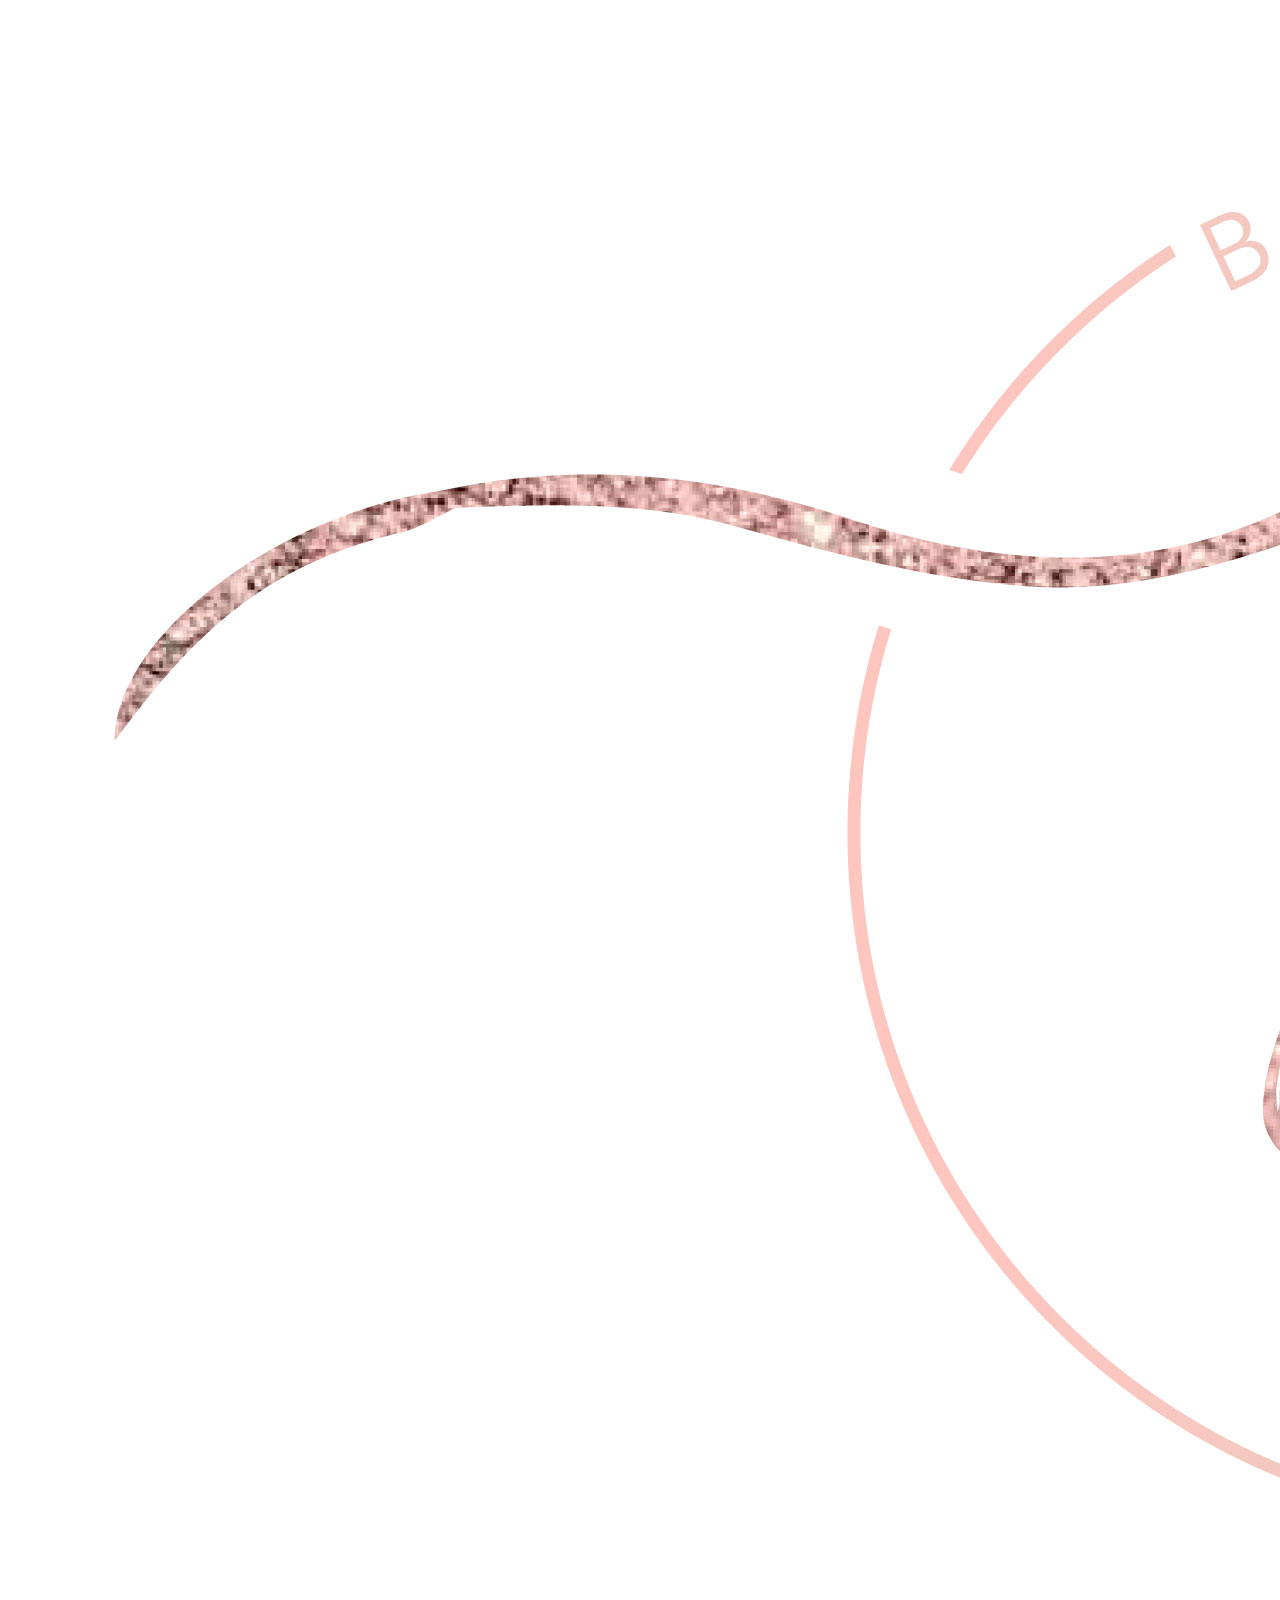
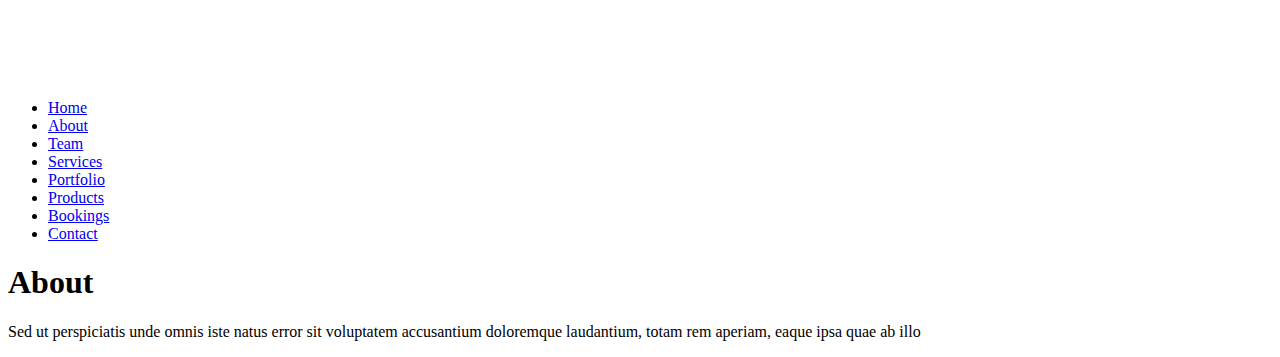
==== pages/about.html @ 52d887a4 "Updating pages with relative information" ====
<!DOCTYPE html>
<html lang="en">

<head>
    <meta charset="UTF-8">
    <meta http-equiv="X-UA-Compatible" content="IE=edge">
    <meta name="viewport" content="width=device-width, initial-scale=1.0">
    <link rel="stylesheet" type="text/css" href="css/style.css">
    <title>About</title>
</head>

<body>
    <div class="wrapper">

        <div class="slide">
            <div id="navbar" class="header">
                <img class="logo" src="../images/Logo-Submark-JPG.jpg" />
                <div class="menu">
                    <ul>
                        <li><a href="../index.html">Home</a></li>
                        <li><a href="about.html">About</a></li>
                        <li><a href="team.html">Team</a></li>
                        <li><a href="services.html">Services</a></li>
                        <li><a href="portfolio.html">Portfolio</a></li>
                        <li><a href="products.html">Products</a></li>
                        <li><a href="bookings.html">Bookings</a></li>
                        <li><a href="contact.html">Contact</a></li>
                    </ul>
                </div>
            </div>
            <div class="content">
                <div class="content-title">
                    <h1> <a name="About"></a>About</h1>
                    <div class="border">
                        <span></span>
                        <span></span>
                        <span></span>
                    </div>
                </div>
                <p class="content-desc">
                    Sed ut perspiciatis unde omnis iste natus error sit voluptatem accusantium doloremque laudantium,
                    totam
                    rem aperiam, eaque ipsa quae ab illo
                </p>
            </div>
</body>

</html>
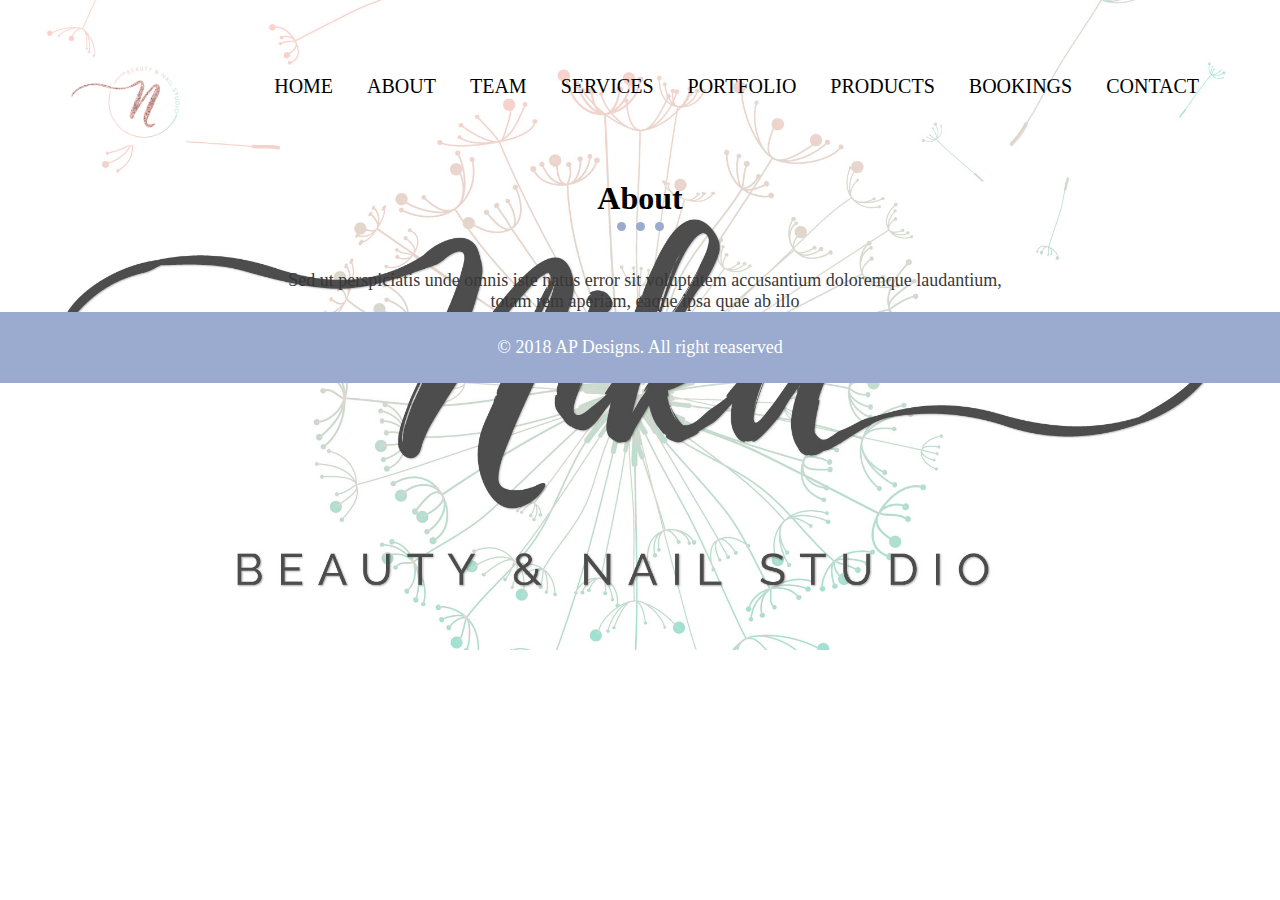
==== commit b4117068: "Update css on all pages sorting the individual pages with relavant information" ====
--- a/pages/about.html
+++ b/pages/about.html
@@ -5,7 +5,7 @@
     <meta charset="UTF-8">
     <meta http-equiv="X-UA-Compatible" content="IE=edge">
     <meta name="viewport" content="width=device-width, initial-scale=1.0">
-    <link rel="stylesheet" type="text/css" href="css/style.css">
+    <link rel="stylesheet" type="text/css" href="../css/style.css">
     <title>About</title>
 </head>
 
@@ -43,6 +43,10 @@
                     rem aperiam, eaque ipsa quae ab illo
                 </p>
             </div>
+
+            <div class="footer">
+                <p>&copy; 2018 AP Designs. All right reaserved</p>
+            </div>
 </body>
 
 </html>--- a/css/style.css
+++ b/css/style.css
@@ -0,0 +1,339 @@
+/*
+Credit : LearnDesign(Youtube Channel)
+Link : https://goo.gl/5pskoC
+Email : help.learndesign@gmail.com
+*/
+*{
+	padding: 0;
+	margin: 0;
+}
+
+body {
+font-family: 'Playlist Script', 'Avenir LT Std 45 Book';
+font-style: normal;
+font-weight: normal;
+src: local('Playlist Script'), url('Playlist Script.woff') format('woff');
+src: local('Avenir LT Std 45 Book'), url('AvenirLTStd-Book.woff') format('woff');
+}
+
+.wrapper{
+	width: 100%;
+	height: auto;
+	min-height: 300px;
+	padding: 0 0px;
+}
+.slide{
+	width: 100%;
+	height: 650px;
+	position: relative;
+	background-image: url(../images/Logo-Primary-Final-JPG.jpg);
+	background-size: cover;
+	background-repeat: no-repeat;
+	background-position: center center;
+}
+.header{
+	position: relative;
+	padding: 60px 66px;
+}
+.header .logo{
+	float: left;
+	width: 120px;
+	height: auto;
+}
+.header .menu{
+	float: right;
+}
+.menu ul li{
+	list-style: none;
+	display: inline-block;
+}
+.menu ul li a{
+	display: block;
+	padding: 15px;
+	color: black;
+	text-decoration: none;
+	font-size: 20px;
+	text-transform: uppercase;
+	font-family: Myriad Pro;
+}
+
+.slideTitle{
+	position: absolute;
+	top: 92%;
+	left: 50%;
+	transform: translate(-50%, -50%);
+	color: black;
+	font-family: Myriad Pro;
+}
+.slideTitle h1{
+	font-size: 50px;
+	text-align: center;
+}
+.slideTitle p{
+	font-size: 16px;
+	padding: 0 80px;
+	text-align: center;
+}
+
+
+.content{
+	padding:0 40px;
+}
+.content-title{
+	display: inline-block;
+	width: 100%;
+	text-align: center;
+	padding: 35px 0;
+	float:left;
+}
+.content-title h2{
+	font-size: 38px;
+	font-family: Myriad Pro;
+	color: #333333;
+}
+.border span{
+	width: 9px;
+	height: 9px;
+	margin: 0 3px;
+	background-color: #9aabcf;
+	border-radius: 100px;
+	display: inline-block;
+}
+p.content-desc{
+	font-size: 18px;
+	color: #393838;
+	padding: 0 5px;
+	width: 60%;
+	margin-left: 20%;
+	text-align: center;
+	display: inline-block;
+	float: left;
+	font-family: Myriad Pro;
+}
+
+
+.skill-section{
+	display: inline-block;
+	width: 100%;
+	float: left;	
+	padding: 45px 0;
+}
+.skill-img{
+	width: 50%;
+	float: left;
+}
+.skill-img img{
+	width: 100%;
+}
+.skill-content{
+	width: 45%;
+	float: right;
+}
+h3.skill-title{
+	font-size: 28px;
+	font-family: Myriad Pro;
+	color: #393838;
+	font-weight: 500;
+	float: left;
+	width: 100%;
+}
+.skills{
+	width: 100%;
+	float: left;
+	padding-top: 30px;
+}
+.skills i{
+	color: #393838;
+	font-family: Myriad Pro;
+	clear: both;
+	float: left;
+	font-size: 18px;
+}
+.skills span{
+	width: 100%;
+	height: 25px;
+	margin-top: 5px;
+	border: 1px solid #9aabcf;
+	display: inline-block;
+	float: left;
+}
+.skills span abbr{
+	width: 70%;
+	height: 25px;
+	background-color: #9aabcf;
+	display: inline-block;
+}
+.skills.speaking span abbr{
+	width: 80%;
+}
+.skills.efficiency span abbr{
+	width: 96%;
+}
+.skills.computer span abbr{
+	width: 50%;
+}
+
+.about-content,.desk-img{
+	width: 100%;
+	float: left;
+	display: inline-block;
+	font-family: Myriad Pro;
+	color: #393838;
+	padding: 35px 0;
+}
+.about-desc{
+	width: 50%;
+	float: left;
+	display: inline-block;
+}
+.about-desc p{
+	padding-bottom: 10px;
+}
+.about-img{
+	width: 45%;
+	float: right;
+	display: inline-block;
+}
+
+.desk-img img{
+	width: 30%;
+}
+.desk-img img.desk3img{
+	margin: 0 4%;
+}
+
+.clearfix{}
+.column{
+	width: 30%; 
+	display: inline-block;
+	float: left;
+	text-align: center;
+	color: #393838;
+	font-family: Myriad Pro;
+	padding: 0 20px;
+	box-sizing: border-box;
+}
+.column.col2{
+	margin: 0 4%;
+}
+.column.col3{
+	float: right;
+}
+.column p{
+	padding-top: 10px;
+}
+
+.content.ourteam{
+	padding-top: 35px;
+	clear: left;
+}
+.tm,.employer{
+	display: inline-block;
+	width: 100%;
+	float: left;
+	box-sizing: border-box;
+	font-family: Myriad Pro;
+	padding: 25px 15px 0;
+}
+.employer{
+	padding: 0 35px 15px;
+}
+.employer.annieka{
+	padding-left: 85px;
+}
+.employer-image{
+	width: 15%;
+	float: left;
+}
+.employer-image img{
+	width: 100%;
+}
+.emplyer-detail{
+	width: 70%;
+	float: left;
+	padding-left: 50px;
+	padding-top: 15px;
+}
+.emplyer-detail h3{
+	padding-bottom: 10px;
+}
+.emplyer-detail h5{
+	padding-bottom: 10px;
+}
+.emplyer-detail p{
+	font-weight: normal;
+}
+.emplyer-detail.jeff{
+	padding-left: 0px;
+	padding-right: 25px;
+}
+
+.portfolio{
+	padding: 0 15px; 
+}
+.portfolio img{
+	margin: 28px;
+}
+
+.portfolio img {
+	width: 300px;
+	height: auto;
+}
+
+form.contactform{
+	padding: 0 45px 15px;
+}
+
+form.contactform p{
+	text-align: center;
+}
+
+
+.txtfield,.message,.submit{
+	font-family: Myriad Pro;
+}
+.txtfield{
+	width: 48%;
+	height: 35px;
+	padding: 0 5px;
+	border: 1px solid #333333;
+	font-size: 16px;
+	font-style: italic;
+}
+.txtfield.email{
+	float: right;
+}
+.message{
+	width: 100%;
+	padding: 5px;
+	box-sizing: border-box;
+	margin-top: 10px;
+	border: 1px solid #333333;
+	font-style: italic;
+}
+.submit{
+	width: 150px;
+	height: 35px;
+	background-color: #9aabcf;
+	color: #ffffff;
+	border: 1px solid;
+	margin-top: 15px;
+	font-size: 20px;
+	font-style: italic;
+}
+.map{
+	margin: 35px 0 0;
+}
+.footer{
+	background-color: #9aabcf;
+	display: inline-block;
+	width: 100%;
+	padding: 25px 0px 15px;
+	text-align: center;
+	font-family: Myriad Pro;
+	color: #ffffff;
+}
+.footer p{
+	padding-bottom: 10px;
+	font-size: 18px;
+}
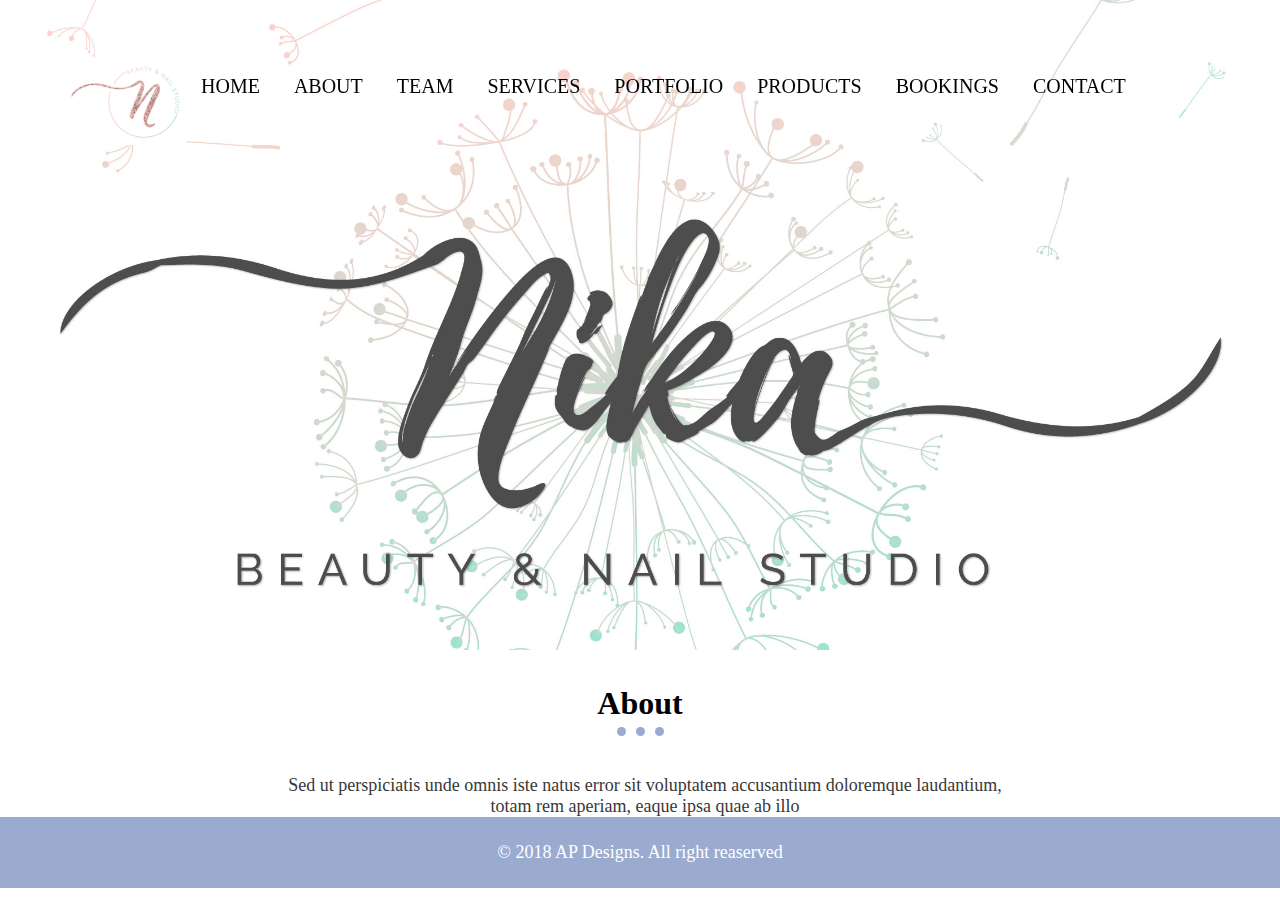
==== commit 2926fe1a: "Some more css updates and many more to come" ====
--- a/pages/about.html
+++ b/pages/about.html
@@ -10,8 +10,8 @@
 </head>
 
 <body>
+
     <div class="wrapper">
-
         <div class="slide">
             <div id="navbar" class="header">
                 <img class="logo" src="../images/Logo-Submark-JPG.jpg" />
@@ -28,25 +28,27 @@
                     </ul>
                 </div>
             </div>
-            <div class="content">
-                <div class="content-title">
-                    <h1> <a name="About"></a>About</h1>
-                    <div class="border">
-                        <span></span>
-                        <span></span>
-                        <span></span>
-                    </div>
+        </div>
+
+        <div class="content">
+            <div class="content-title">
+                <h1> <a name="About"></a>About</h1>
+                <div class="border">
+                    <span></span>
+                    <span></span>
+                    <span></span>
                 </div>
-                <p class="content-desc">
-                    Sed ut perspiciatis unde omnis iste natus error sit voluptatem accusantium doloremque laudantium,
-                    totam
-                    rem aperiam, eaque ipsa quae ab illo
-                </p>
             </div>
+            <p class="content-desc">
+                Sed ut perspiciatis unde omnis iste natus error sit voluptatem accusantium doloremque laudantium,
+                totam
+                rem aperiam, eaque ipsa quae ab illo
+            </p>
+        </div>
 
-            <div class="footer">
-                <p>&copy; 2018 AP Designs. All right reaserved</p>
-            </div>
+        <div class="footer">
+            <p>&copy; 2018 AP Designs. All right reaserved</p>
+        </div>
 </body>
 
 </html>--- a/css/style.css
+++ b/css/style.css
@@ -32,7 +32,7 @@
 	background-position: center center;
 }
 .header{
-	position: relative;
+	position: fixed;
 	padding: 60px 66px;
 }
 .header .logo{
@@ -111,68 +111,6 @@
 	font-family: Myriad Pro;
 }
 
-
-.skill-section{
-	display: inline-block;
-	width: 100%;
-	float: left;	
-	padding: 45px 0;
-}
-.skill-img{
-	width: 50%;
-	float: left;
-}
-.skill-img img{
-	width: 100%;
-}
-.skill-content{
-	width: 45%;
-	float: right;
-}
-h3.skill-title{
-	font-size: 28px;
-	font-family: Myriad Pro;
-	color: #393838;
-	font-weight: 500;
-	float: left;
-	width: 100%;
-}
-.skills{
-	width: 100%;
-	float: left;
-	padding-top: 30px;
-}
-.skills i{
-	color: #393838;
-	font-family: Myriad Pro;
-	clear: both;
-	float: left;
-	font-size: 18px;
-}
-.skills span{
-	width: 100%;
-	height: 25px;
-	margin-top: 5px;
-	border: 1px solid #9aabcf;
-	display: inline-block;
-	float: left;
-}
-.skills span abbr{
-	width: 70%;
-	height: 25px;
-	background-color: #9aabcf;
-	display: inline-block;
-}
-.skills.speaking span abbr{
-	width: 80%;
-}
-.skills.efficiency span abbr{
-	width: 96%;
-}
-.skills.computer span abbr{
-	width: 50%;
-}
-
 .about-content,.desk-img{
 	width: 100%;
 	float: left;
@@ -202,7 +140,7 @@
 	margin: 0 4%;
 }
 
-.clearfix{}
+
 .column{
 	width: 30%; 
 	display: inline-block;
@@ -332,6 +270,7 @@
 	text-align: center;
 	font-family: Myriad Pro;
 	color: #ffffff;
+	bottom: 0;
 }
 .footer p{
 	padding-bottom: 10px;
